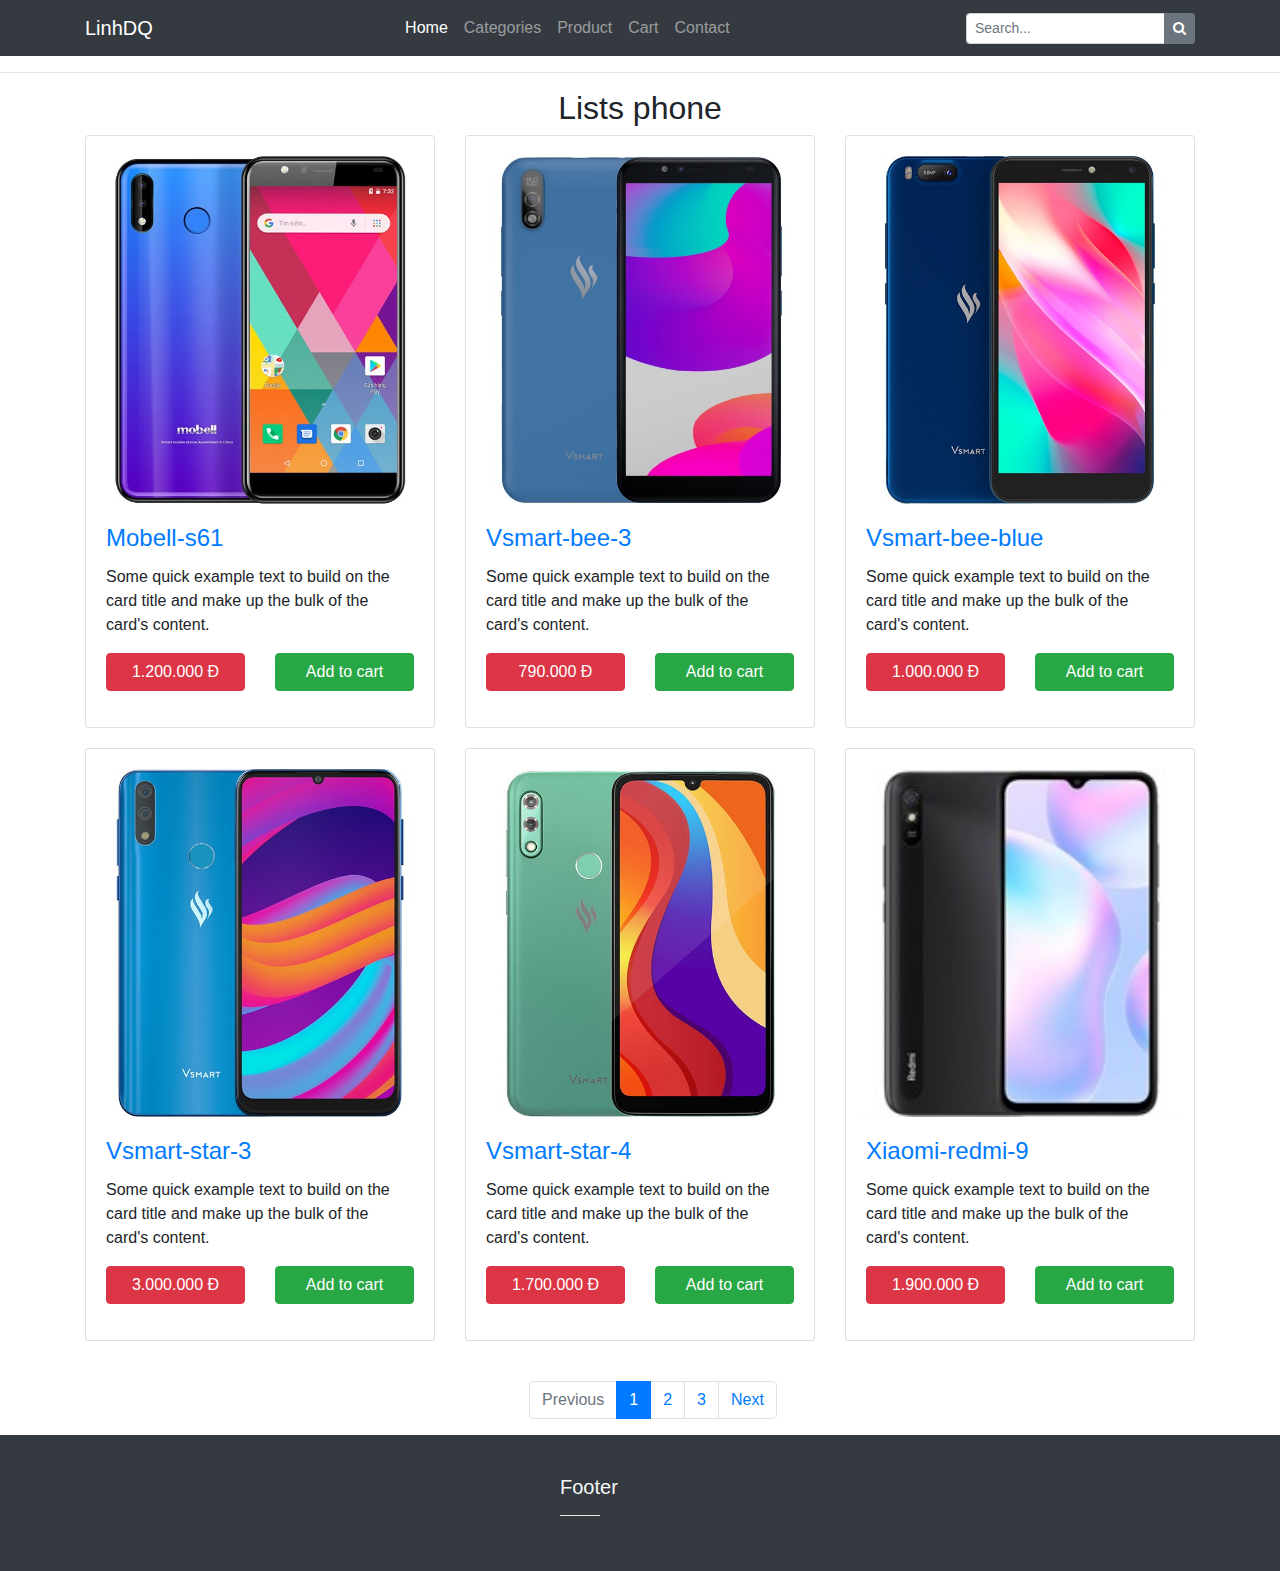
==== Exe11_jquery/index.html @ 51db6154 "add exe" ====
<!DOCTYPE html>
<html lang="en">

<head>
    <meta charset="UTF-8">
    <meta name="viewport" content="width=device-width, initial-scale=1.0">
    <meta http-equiv="X-UA-Compatible" content="ie=edge">
    <title>Product</title>
    <link href="https://maxcdn.bootstrapcdn.com/bootstrap/4.0.0/css/bootstrap.min.css" rel="stylesheet"
        id="bootstrap-css">
    <script src="https:/maxcdn.bootstrapcdn.com/bootstrap/4.0.0/js/bootstrap.min.js"></script>
    <script src="https:/cdnjs.cloudflare.com/ajax/libs/jquery/3.2.1/jquery.min.js"></script>
    <script src="https://ajax.googleapis.com/ajax/libs/jquery/3.5.1/jquery.min.js"></script>
    <!------ Include the above in your HEAD tag ---------->

    <link href="https://maxcdn.bootstrapcdn.com/font-awesome/4.7.0/css/font-awesome.min.css" rel="stylesheet"
        integrity="sha384-wvfXpqpZZVQGK6TAh5PVlGOfQNHSoD2xbE+QkPxCAFlNEevoEH3Sl0sibVcOQVnN" crossorigin="anonymous">
    <link rel="stylesheet" href="./style.css">
</head>

<body>

    <!-- Nav -->
    <nav class="navbar navbar-expand-md navbar-dark bg-dark">
        <div class="container">
            <a class="navbar-brand" href="index.html">LinhDQ</a>
            <button class="navbar-toggler" type="button" data-toggle="collapse" data-target="#navbarsExampleDefault"
                aria-controls="navbarsExampleDefault" aria-expanded="false" aria-label="Toggle navigation">
                <span class="navbar-toggler-icon"></span>
            </button>

            <div class="collapse navbar-collapse justify-content-end" id="navbarsExampleDefault">
                <ul class="navbar-nav m-auto">
                    <li class="nav-item active">
                        <a class="nav-link" href="index.html">Home</a>
                    </li>
                    <li class="nav-item">
                        <a class="nav-link" href="category.html">Categories<span class="sr-only">(current)</span></a>
                    </li>
                    <li class="nav-item">
                        <a class="nav-link" href="product.html">Product</a>
                    </li>
                    <li class="nav-item">
                        <a class="nav-link" href="cart.html">Cart</a>
                    </li>
                    <li class="nav-item">
                        <a class="nav-link" href="contact.html">Contact</a>
                    </li>
                </ul>

                <form class="form-inline my-2 my-lg-0">
                    <div class="input-group input-group-sm">
                        <input id="myInput" type="text" class="form-control" aria-label="Small"
                            aria-describedby="inputGroup-sizing-sm" placeholder="Search...">
                        <div class="input-group-append">
                            <button type="button" class="btn btn-secondary btn-number" onclick="productSearch()">
                                <i class="fa fa-search"></i>
                            </button>
                        </div>
                    </div>
                    <!-- <a class="btn btn-success btn-sm ml-3" href="cart.html">
                        <i class="fa fa-shopping-cart"></i> Cart
                        <span class="badge badge-light">3</span>
                    </a> -->
                </form>
            </div>
        </div>
    </nav>
    <hr>
    <div class="container">
        <div class="row">
            <div class="col" id="list1">
                <h2 class="text-center" for="email" id="p-phone">Lists phone</h2>
                <p class="msg-error display-none text-center" for="email" id="p-phone">Không có điện thoại cần tìm</p>
                <div class="row">
                    <div class="col-12 col-md-6 col-lg-4 product-list">
                        <div class="card">
                            <img class="card-img-top" src="./image/mobell-s61.jpg" alt="Card image cap">
                            <div class="card-body">
                                <h4 class="card-title"><a href="product.html" title="View Product">Mobell-s61</a>
                                </h4>
                                <p class="card-text">Some quick example text to build on the card title and make up the
                                    bulk of the card's content.</p>
                                <div class="row">
                                    <div class="col">
                                        <p class="btn btn-danger btn-block">1.200.000 Đ</p>
                                    </div>
                                    <div class="col">
                                        <a href="#" class="btn btn-success btn-block">Add to cart</a>
                                    </div>
                                </div>
                            </div>
                        </div>
                    </div>
                    <div class="col-12 col-md-6 col-lg-4 product-list">
                        <div class="card">
                            <img class="card-img-top" src="./image/vsmart-bee-3.jpg" alt="Card image cap">
                            <div class="card-body">
                                <h4 class="card-title"><a href="product.html" title="View Product">Vsmart-bee-3</a>
                                </h4>
                                <p class="card-text">Some quick example text to build on the card title and make up the
                                    bulk of the card's content.</p>
                                <div class="row">
                                    <div class="col">
                                        <p class="btn btn-danger btn-block">790.000 Đ</p>
                                    </div>
                                    <div class="col">
                                        <a href="#" class="btn btn-success btn-block">Add to cart</a>
                                    </div>
                                </div>
                            </div>
                        </div>
                    </div>
                    <div class="col-12 col-md-6 col-lg-4 product-list">
                        <div class="card">
                            <img class="card-img-top" src="./image/vsmart-bee-blue.jpg" alt="Card image cap">
                            <div class="card-body">
                                <h4 class="card-title"><a href="product.html" title="View Product">Vsmart-bee-blue</a>
                                </h4>
                                <p class="card-text">Some quick example text to build on the card title and make up the
                                    bulk of the card's content.</p>
                                <div class="row">
                                    <div class="col">
                                        <p class="btn btn-danger btn-block">1.000.000 Đ</p>
                                    </div>
                                    <div class="col">
                                        <a href="#" class="btn btn-success btn-block">Add to cart</a>
                                    </div>
                                </div>
                            </div>
                        </div>
                    </div>
                    <div class="col-12 col-md-6 col-lg-4 product-list">
                        <div class="card">
                            <img class="card-img-top" src="./image/vsmart-star-3.jpg" alt="Card image cap">
                            <div class="card-body">
                                <h4 class="card-title"><a href="product.html" title="View Product">Vsmart-star-3</a>
                                </h4>
                                <p class="card-text">Some quick example text to build on the card title and make up the
                                    bulk of the card's content.</p>
                                <div class="row">
                                    <div class="col">
                                        <p class="btn btn-danger btn-block">3.000.000 Đ</p>
                                    </div>
                                    <div class="col">
                                        <a href="#" class="btn btn-success btn-block">Add to cart</a>
                                    </div>
                                </div>
                            </div>
                        </div>
                    </div>
                    <div class="col-12 col-md-6 col-lg-4 product-list">
                        <div class="card">
                            <img class="card-img-top" src="./image/vsmart-star-4.jpg" alt="Card image cap">
                            <div class="card-body">
                                <h4 class="card-title"><a href="product.html" title="View Product">Vsmart-star-4</a>
                                </h4>
                                <p class="card-text">Some quick example text to build on the card title and make up the
                                    bulk of the card's content.</p>
                                <div class="row">
                                    <div class="col">
                                        <p class="btn btn-danger btn-block">1.700.000 Đ</p>
                                    </div>
                                    <div class="col">
                                        <a href="#" class="btn btn-success btn-block">Add to cart</a>
                                    </div>
                                </div>
                            </div>
                        </div>
                    </div>
                    <div class="col-12 col-md-6 col-lg-4 product-list">
                        <div class="card">
                            <img class="card-img-top" src="./image/xiaomi-redmi-9.jpg" alt="Card image cap">
                            <div class="card-body">
                                <h4 class="card-title"><a href="product.html" title="View Product">Xiaomi-redmi-9</a>
                                </h4>
                                <p class="card-text">Some quick example text to build on the card title and make up the
                                    bulk of the card's content.</p>
                                <div class="row">
                                    <div class="col">
                                        <p class="btn btn-danger btn-block">1.900.000 Đ</p>
                                    </div>
                                    <div class="col">
                                        <a href="#" class="btn btn-success btn-block">Add to cart</a>
                                    </div>
                                </div>
                            </div>
                        </div>
                    </div>
                    <div class="col-12">
                        <nav aria-label="...">
                            <ul class="pagination">
                                <li class="page-item disabled">
                                    <a class="page-link" href="#" tabindex="-1">Previous</a>
                                </li>
                                <li class="page-item active">
                                    <a class="page-link" href="#">1 <span class="sr-only">(current)</span></a>
                                </li>
                                <li class="page-item"><a class="page-link" href="#">2</a></li>
                                <li class="page-item"><a class="page-link" href="#">3</a></li>
                                <li class="page-item">
                                    <a class="page-link" href="#">Next</a>
                                </li>
                            </ul>
                        </nav>
                    </div>
                </div>
            </div>

        </div>
    </div>

    <!-- Footer -->
    <footer class="text-light">
        <div class="container">
            <div class="row">
                <div class="col-md-2 col-lg-2 col-xl-2 mx-auto">
                    <h5>Footer</h5>
                    <hr class="bg-white mb-2 mt-0 d-inline-block mx-auto w-25">
                </div>
            </div>
        </div>
    </footer>

</body>
<script src="./main.js"></script>

</html>
---- Exe11_jquery/style.css ----
.bloc_left_price {
    color: #c01508;
    text-align: center;
    font-weight: bold;
    font-size: 150%;
}
.category_block li:hover {
    background-color: #007bff;
}
.category_block li:hover a {
    color: #ffffff;
}
.category_block li a {
    color: #343a40;
}
.card{
    padding-top: 20px;
    margin-bottom: 20px;
}
.add_to_cart_block .price {
    color: #c01508;
    text-align: center;
    font-weight: bold;
    font-size: 200%;
    margin-bottom: 0;
}
.add_to_cart_block .price_discounted {
    color: #343a40;
    text-align: center;
    text-decoration: line-through;
    font-size: 140%;
}
.product_rassurance {
    padding: 10px;
    margin-top: 15px;
    background: #ffffff;
    border: 1px solid #6c757d;
    color: #6c757d;
}
.product_rassurance .list-inline {
    margin-bottom: 0;
    text-transform: uppercase;
    text-align: center;
}
.product_rassurance .list-inline li:hover {
    color: #343a40;
}
.reviews_product .fa-star {
    color: gold;
}
.pagination {
    margin-top: 20px;
    padding-left: 40%;
}
footer {
    background: #343a40;
    padding: 40px;
}
footer a {
    color: #f8f9fa!important
}
.msg-error{
    color: red;
}
.display-none{
    display: none;
}
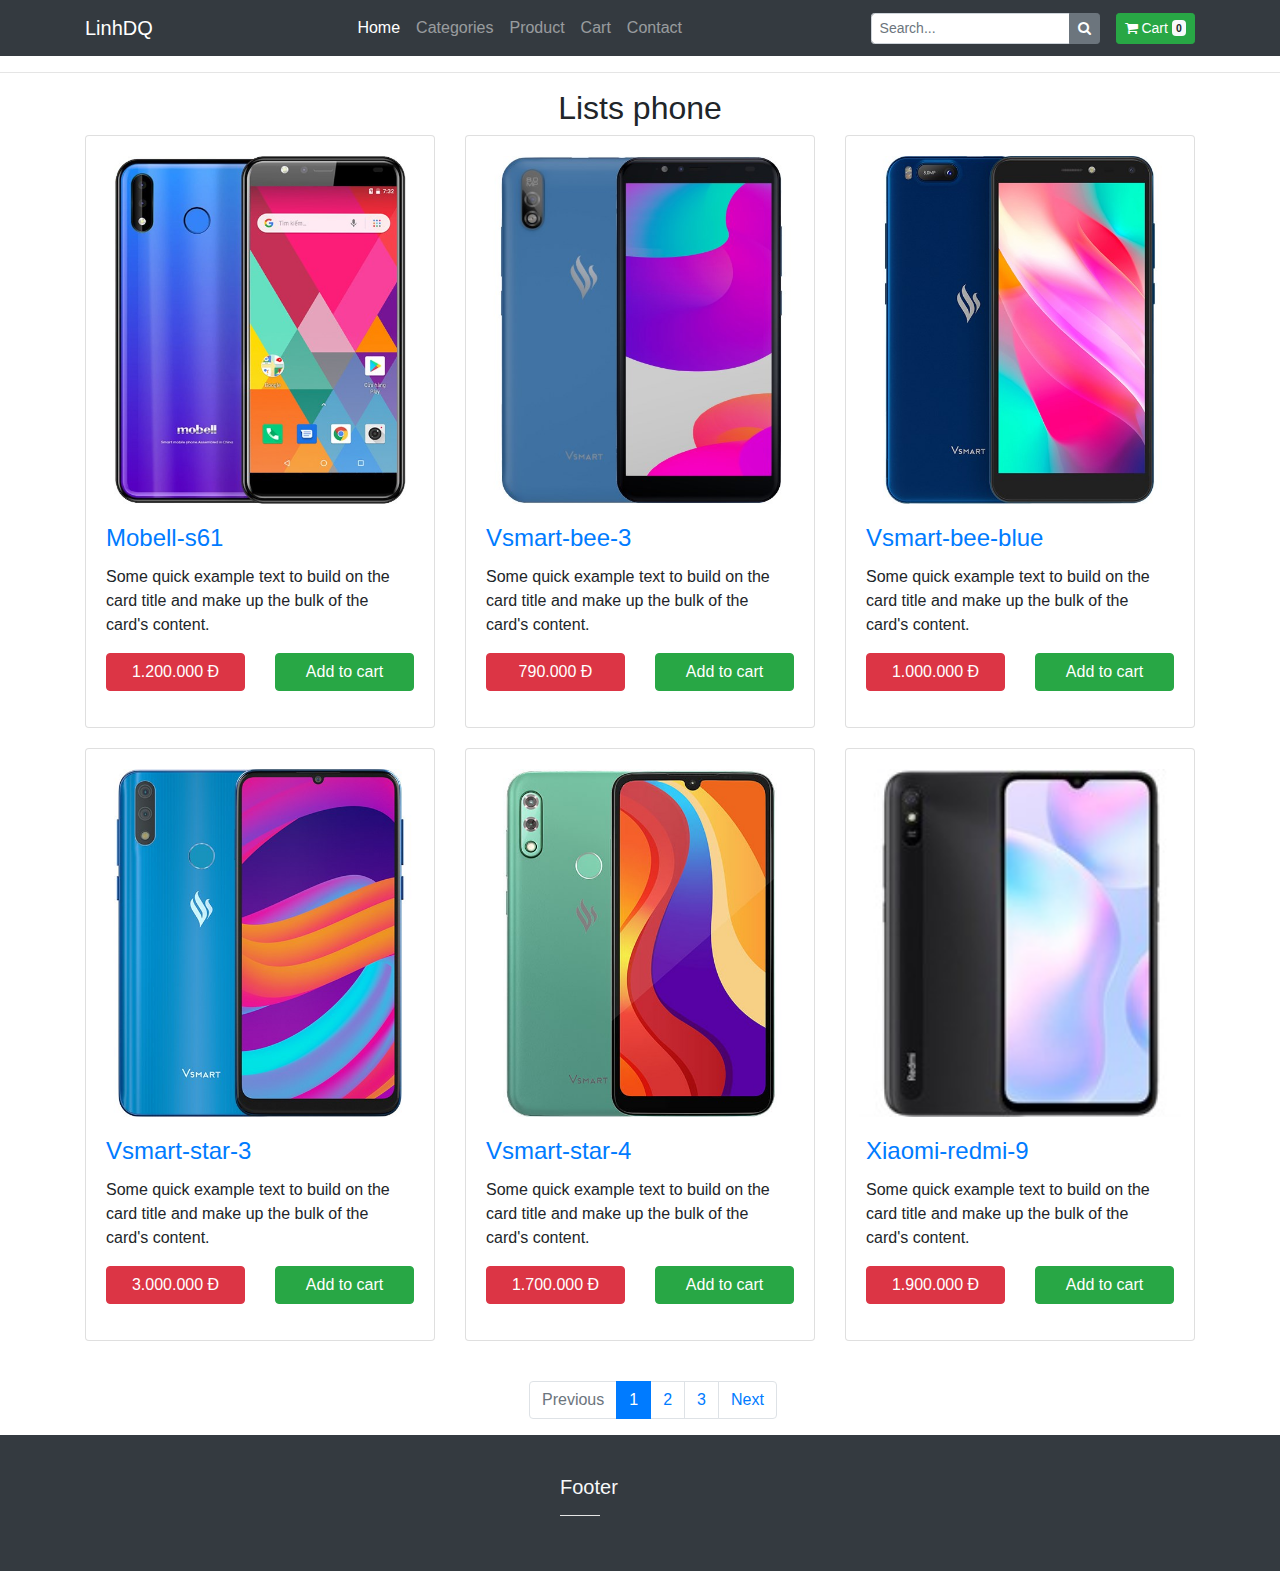
==== commit 9443ee01: "add project_frontend_T3H" ====
--- a/Exe11_jquery/index.html
+++ b/Exe11_jquery/index.html
@@ -58,10 +58,10 @@
                             </button>
                         </div>
                     </div>
-                    <!-- <a class="btn btn-success btn-sm ml-3" href="cart.html">
+                    <a class="btn btn-success btn-sm ml-3" href="cart.html">
                         <i class="fa fa-shopping-cart"></i> Cart
-                        <span class="badge badge-light">3</span>
-                    </a> -->
+                        <span class="badge badge-light">0</span>
+                    </a>
                 </form>
             </div>
         </div>
@@ -70,7 +70,7 @@
     <div class="container">
         <div class="row">
             <div class="col" id="list1">
-                <h2 class="text-center" for="email" id="p-phone">Lists phone</h2>
+                <h2 class="text-center" for="email">Lists phone</h2>
                 <p class="msg-error display-none text-center" for="email" id="p-phone">Không có điện thoại cần tìm</p>
                 <div class="row">
                     <div class="col-12 col-md-6 col-lg-4 product-list">
